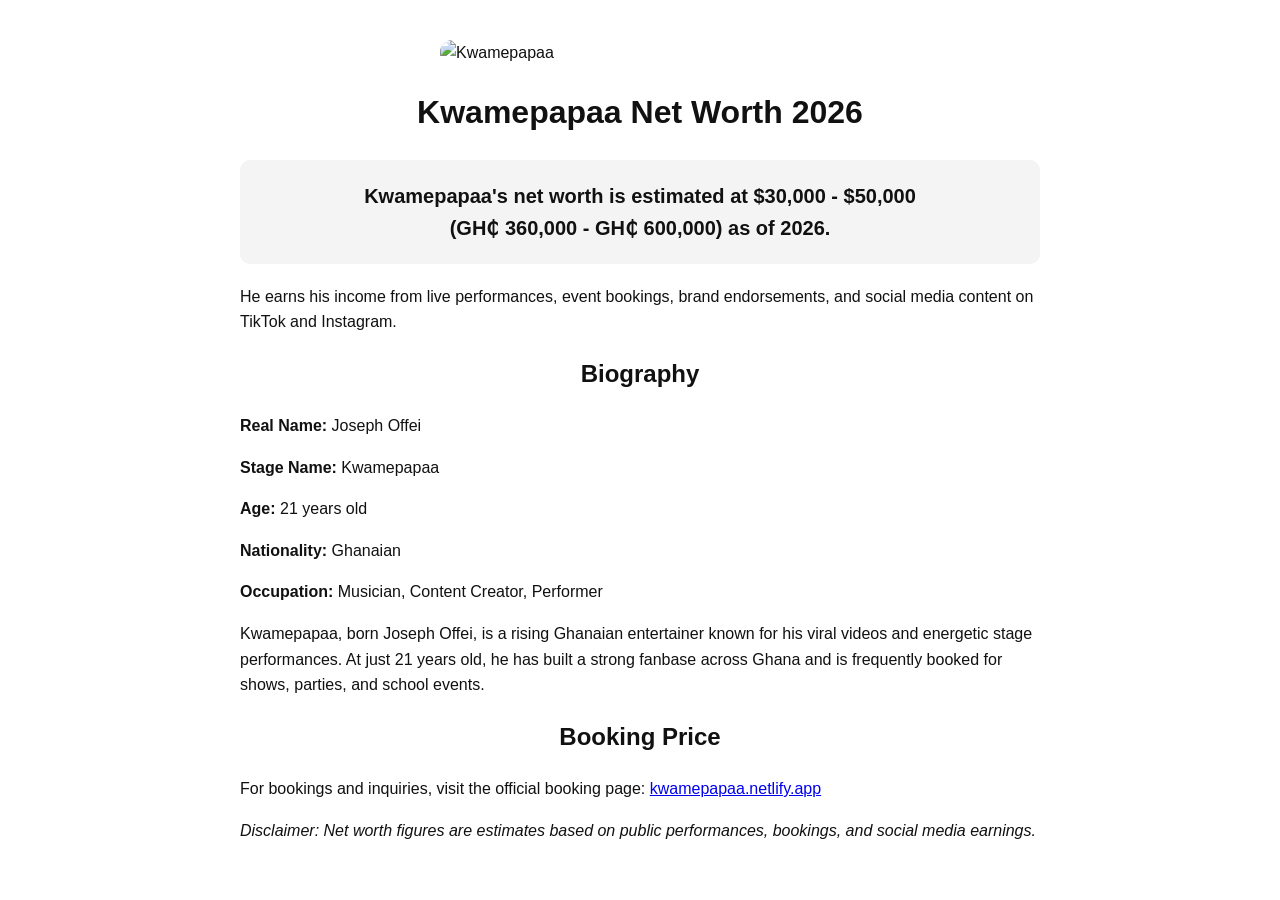
==== net-worth.html @ 8ea6fed2 "Create net-worth.html" ====
<!DOCTYPE html>
<html lang="en">
<head>
<meta charset="UTF-8">
<meta name="viewport" content="width=device-width, initial-scale=1.0">
<title>Kwamepapaa Net Worth 2026: Biography, Age, Real Name & Booking Price</title>
<meta name="description" content="Kwamepapaa (Joseph Offei) net worth is estimated at $30,000 - $50,000 as of 2026. See his biography, age, real name, and booking price.">

<script type="application/ld+json">
{
  "@context": "https://schema.org",
  "@type": "Person",
  "name": "Kwamepapaa",
  "alternateName": "Joseph Offei",
  "image": "https://kwamepapaa.netlify.app/kwamepapaa.jpg",
  "jobTitle": "Musician and Content Creator",
  "nationality": "Ghanaian",
  "url": "https://kwamepapaa.netlify.app/",
  "sameAs": [
    "https://www.instagram.com/kwamepapaa",
    "https://www.tiktok.com/@kwamepapaa"
  ]
}
</script>

<style>
  body { font-family: Arial, sans-serif; max-width: 800px; margin: 0 auto; padding: 20px; line-height: 1.6; color: #111; }
  img.profile { width: 100%; max-width: 400px; border-radius: 12px; display: block; margin: 20px auto; }
  h1, h2 { text-align: center; }
  .networth-box { background: #f4f4f4; padding: 20px; border-radius: 10px; text-align: center; font-size: 20px; font-weight: bold; margin: 20px 0; }
</style>
</head>
<body>

<img src="kwamepapaa1.jpg" alt="Kwamepapaa" class="profile">

<h1>Kwamepapaa Net Worth 2026</h1>

<div class="networth-box">
Kwamepapaa's net worth is estimated at $30,000 - $50,000<br>
(GH₵ 360,000 - GH₵ 600,000) as of 2026.
</div>

<p>He earns his income from live performances, event bookings, brand endorsements, and social media content on TikTok and Instagram.</p>

<h2>Biography</h2>
<p><strong>Real Name:</strong> Joseph Offei</p>
<p><strong>Stage Name:</strong> Kwamepapaa</p>
<p><strong>Age:</strong> 21 years old</p>
<p><strong>Nationality:</strong> Ghanaian</p>
<p><strong>Occupation:</strong> Musician, Content Creator, Performer</p>

<p>Kwamepapaa, born Joseph Offei, is a rising Ghanaian entertainer known for his viral videos and energetic stage performances. At just 21 years old, he has built a strong fanbase across Ghana and is frequently booked for shows, parties, and school events.</p>

<h2>Booking Price</h2>
<p>For bookings and inquiries, visit the official booking page: <a href="https://kwamepapaa.netlify.app/">kwamepapaa.netlify.app</a></p>

<p><em>Disclaimer: Net worth figures are estimates based on public performances, bookings, and social media earnings.</em></p>

</body>
</html>
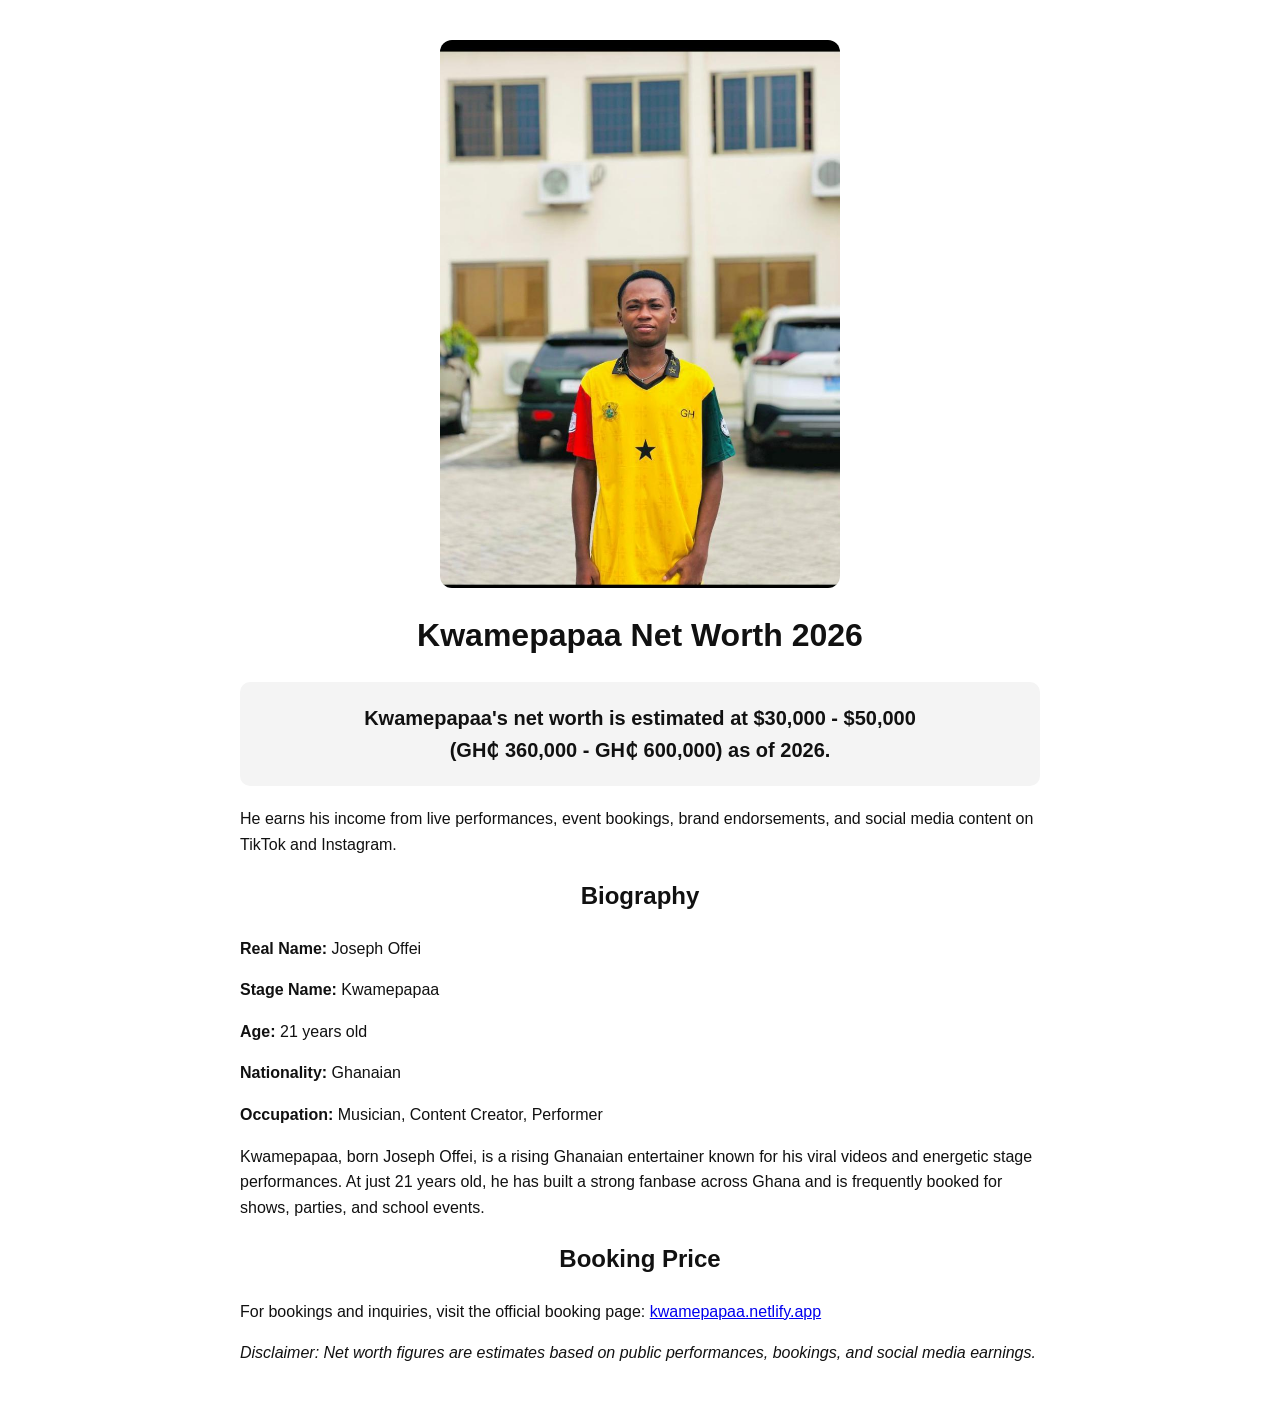
==== commit 4766c5c8: "Update net-worth.html" ====
--- a/net-worth.html
+++ b/net-worth.html
@@ -18,7 +18,11 @@
   "url": "https://kwamepapaa.netlify.app/",
   "sameAs": [
     "https://www.instagram.com/kwamepapaa",
-    "https://www.tiktok.com/@kwamepapaa"
+    "https://www.tiktok.com/@kwamepapaa",
+    "https://www.tiktok.com/@kwamepapaa_backup",
+    "https://youtube.com/@kwamepapaaupdates",
+    "https://youtube.com/@kwame_papaa",
+    "https://www.facebook.com/share/1BzwFcCbhv/?mibextid=wwXIfr"
   ]
 }
 </script>
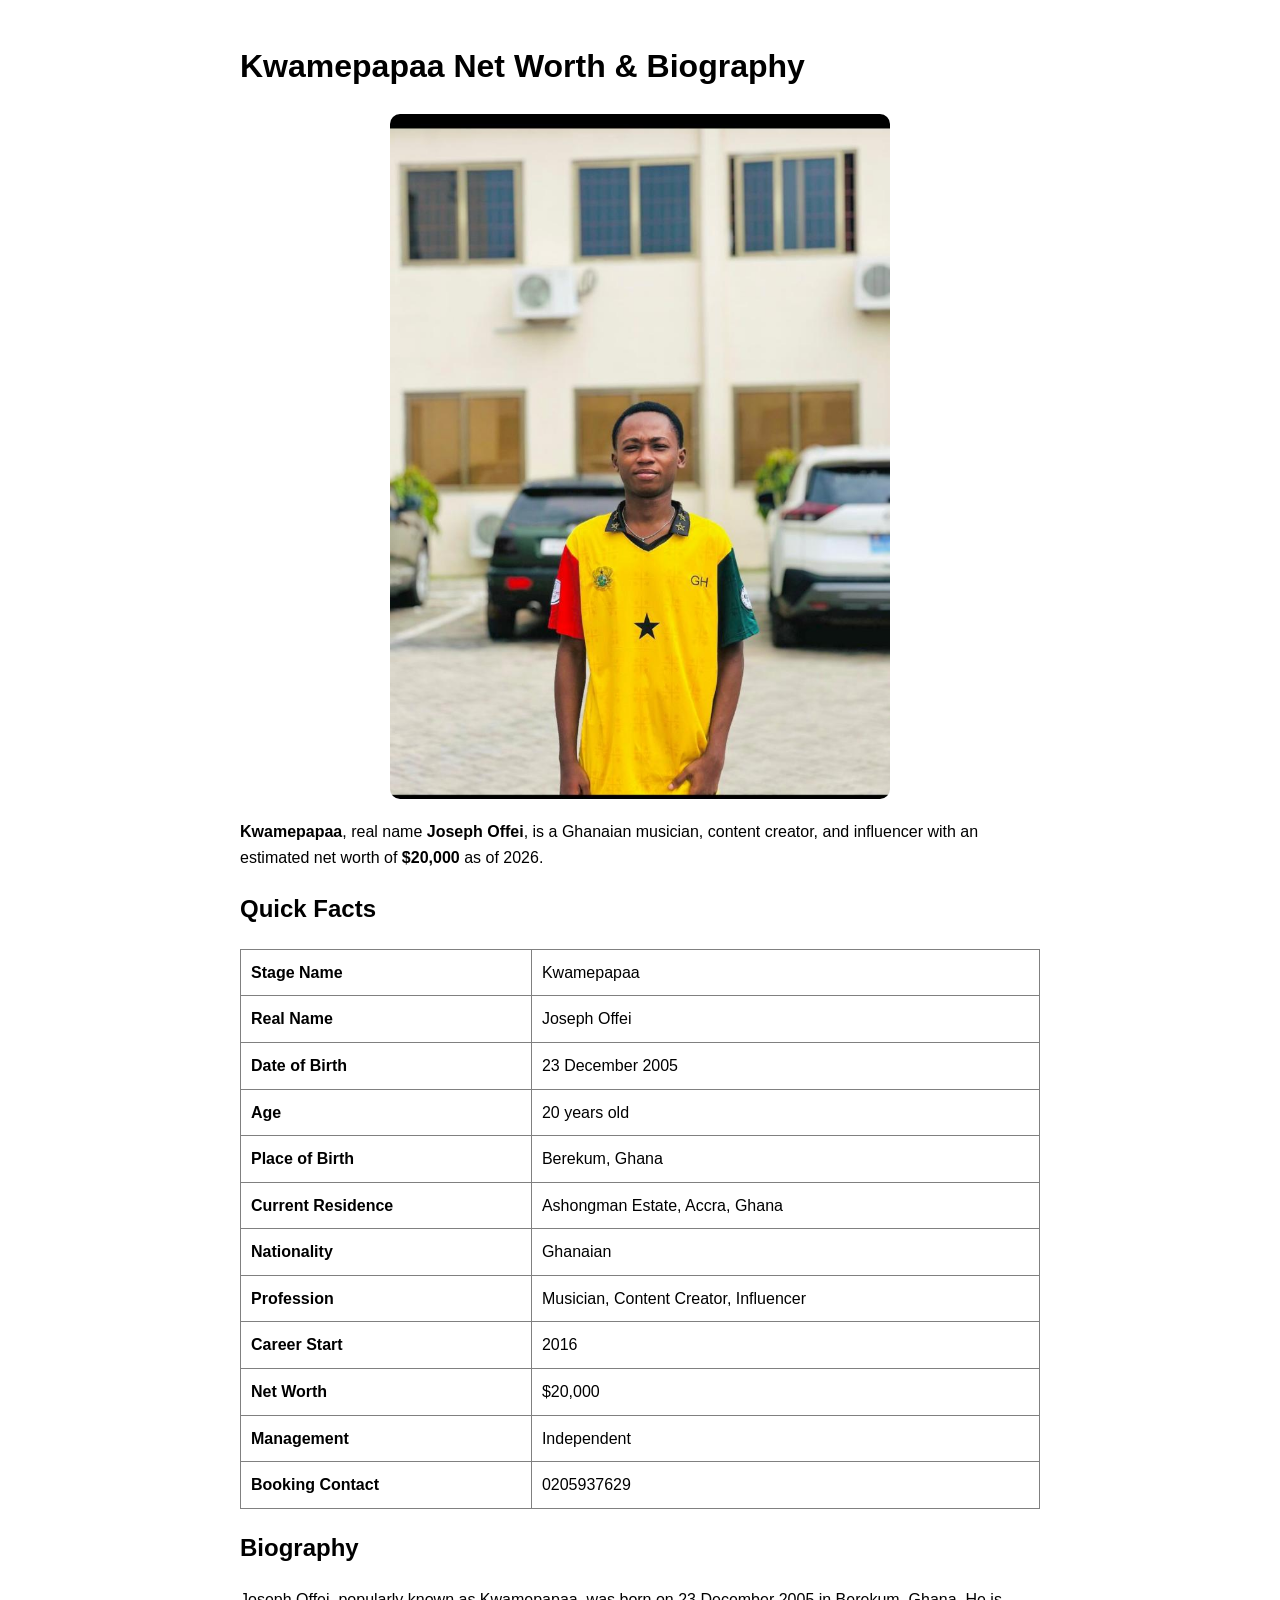
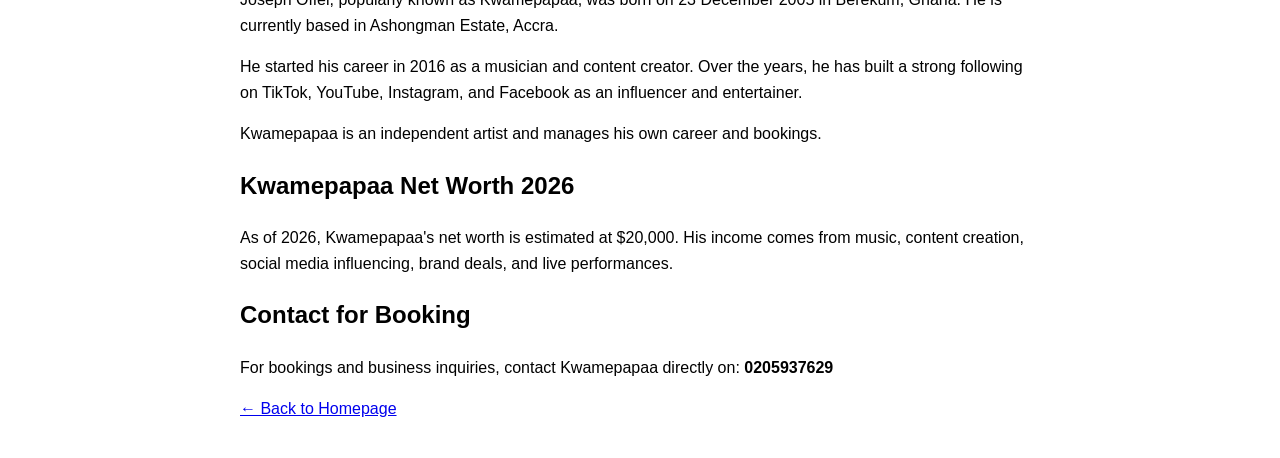
==== commit 609ac79a: "Update net-worth.html" ====
--- a/net-worth.html
+++ b/net-worth.html
@@ -3,63 +3,45 @@
 <head>
 <meta charset="UTF-8">
 <meta name="viewport" content="width=device-width, initial-scale=1.0">
-<title>Kwamepapaa Net Worth 2026: Biography, Age, Real Name & Booking Price</title>
-<meta name="description" content="Kwamepapaa (Joseph Offei) net worth is estimated at $30,000 - $50,000 as of 2026. See his biography, age, real name, and booking price.">
+<title>Kwamepapaa Net Worth & Biography - Joseph Offei</title>
+<meta name="description" content="Kwamepapaa (Joseph Offei) net worth is $20,000 in 2026. Biography, age, date of birth 23 December 2005, born in Berekum, lives in Ashongman Estate Accra, Ghanaian musician, content creator and influencer.">
+</head>
+<body style="font-family: Arial, sans-serif; max-width: 800px; margin: auto; padding: 20px; line-height: 1.6;">
 
-<script type="application/ld+json">
-{
-  "@context": "https://schema.org",
-  "@type": "Person",
-  "name": "Kwamepapaa",
-  "alternateName": "Joseph Offei",
-  "image": "https://kwamepapaa.netlify.app/kwamepapaa.jpg",
-  "jobTitle": "Musician and Content Creator",
-  "nationality": "Ghanaian",
-  "url": "https://kwamepapaa.netlify.app/",
-  "sameAs": [
-    "https://www.instagram.com/kwamepapaa",
-    "https://www.tiktok.com/@kwamepapaa",
-    "https://www.tiktok.com/@kwamepapaa_backup",
-    "https://youtube.com/@kwamepapaaupdates",
-    "https://youtube.com/@kwame_papaa",
-    "https://www.facebook.com/share/1BzwFcCbhv/?mibextid=wwXIfr"
-  ]
-}
-</script>
+<h1>Kwamepapaa Net Worth & Biography</h1>
 
-<style>
-  body { font-family: Arial, sans-serif; max-width: 800px; margin: 0 auto; padding: 20px; line-height: 1.6; color: #111; }
-  img.profile { width: 100%; max-width: 400px; border-radius: 12px; display: block; margin: 20px auto; }
-  h1, h2 { text-align: center; }
-  .networth-box { background: #f4f4f4; padding: 20px; border-radius: 10px; text-align: center; font-size: 20px; font-weight: bold; margin: 20px 0; }
-</style>
-</head>
-<body>
+<img src="kwamepapaa1.jpg" alt="Kwamepapaa - Joseph Offei Ghanaian Musician" style="width:100%; max-width:500px; border-radius:10px; display:block; margin:20px auto;">
 
-<img src="kwamepapaa1.jpg" alt="Kwamepapaa" class="profile">
+<p><strong>Kwamepapaa</strong>, real name <strong>Joseph Offei</strong>, is a Ghanaian musician, content creator, and influencer with an estimated net worth of <strong>$20,000</strong> as of 2026.</p>
 
-<h1>Kwamepapaa Net Worth 2026</h1>
-
-<div class="networth-box">
-Kwamepapaa's net worth is estimated at $30,000 - $50,000<br>
-(GH₵ 360,000 - GH₵ 600,000) as of 2026.
-</div>
-
-<p>He earns his income from live performances, event bookings, brand endorsements, and social media content on TikTok and Instagram.</p>
+<h2>Quick Facts</h2>
+<table border="1" cellpadding="10" cellspacing="0" style="border-collapse: collapse; width: 100%;">
+<tr><td><strong>Stage Name</strong></td><td>Kwamepapaa</td></tr>
+<tr><td><strong>Real Name</strong></td><td>Joseph Offei</td></tr>
+<tr><td><strong>Date of Birth</strong></td><td>23 December 2005</td></tr>
+<tr><td><strong>Age</strong></td><td>20 years old</td></tr>
+<tr><td><strong>Place of Birth</strong></td><td>Berekum, Ghana</td></tr>
+<tr><td><strong>Current Residence</strong></td><td>Ashongman Estate, Accra, Ghana</td></tr>
+<tr><td><strong>Nationality</strong></td><td>Ghanaian</td></tr>
+<tr><td><strong>Profession</strong></td><td>Musician, Content Creator, Influencer</td></tr>
+<tr><td><strong>Career Start</strong></td><td>2016</td></tr>
+<tr><td><strong>Net Worth</strong></td><td>$20,000</td></tr>
+<tr><td><strong>Management</strong></td><td>Independent</td></tr>
+<tr><td><strong>Booking Contact</strong></td><td>0205937629</td></tr>
+</table>
 
 <h2>Biography</h2>
-<p><strong>Real Name:</strong> Joseph Offei</p>
-<p><strong>Stage Name:</strong> Kwamepapaa</p>
-<p><strong>Age:</strong> 21 years old</p>
-<p><strong>Nationality:</strong> Ghanaian</p>
-<p><strong>Occupation:</strong> Musician, Content Creator, Performer</p>
+<p>Joseph Offei, popularly known as Kwamepapaa, was born on 23 December 2005 in Berekum, Ghana. He is currently based in Ashongman Estate, Accra.</p>
+<p>He started his career in 2016 as a musician and content creator. Over the years, he has built a strong following on TikTok, YouTube, Instagram, and Facebook as an influencer and entertainer.</p>
+<p>Kwamepapaa is an independent artist and manages his own career and bookings.</p>
 
-<p>Kwamepapaa, born Joseph Offei, is a rising Ghanaian entertainer known for his viral videos and energetic stage performances. At just 21 years old, he has built a strong fanbase across Ghana and is frequently booked for shows, parties, and school events.</p>
+<h2>Kwamepapaa Net Worth 2026</h2>
+<p>As of 2026, Kwamepapaa's net worth is estimated at $20,000. His income comes from music, content creation, social media influencing, brand deals, and live performances.</p>
 
-<h2>Booking Price</h2>
-<p>For bookings and inquiries, visit the official booking page: <a href="https://kwamepapaa.netlify.app/">kwamepapaa.netlify.app</a></p>
+<h2>Contact for Booking</h2>
+<p>For bookings and business inquiries, contact Kwamepapaa directly on: <strong>0205937629</strong></p>
 
-<p><em>Disclaimer: Net worth figures are estimates based on public performances, bookings, and social media earnings.</em></p>
+<p><a href="/">← Back to Homepage</a></p>
 
 </body>
 </html>
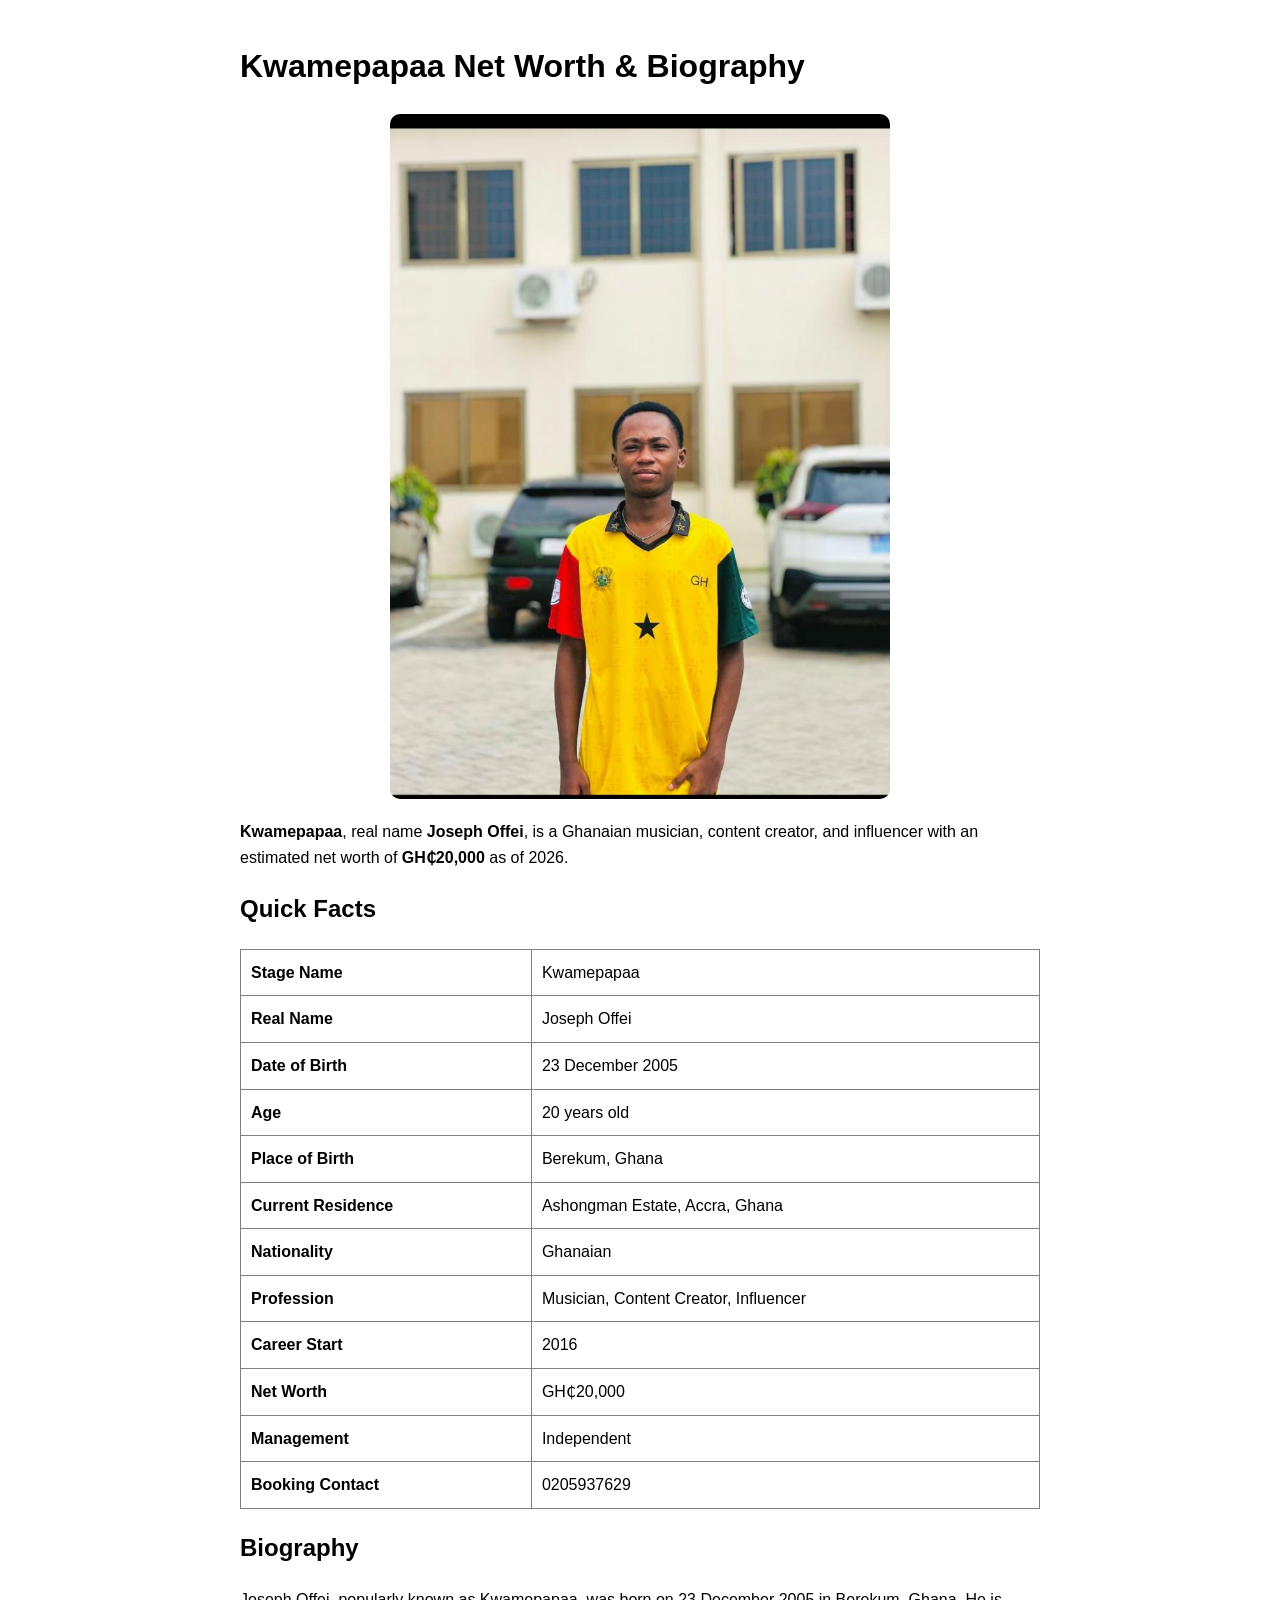
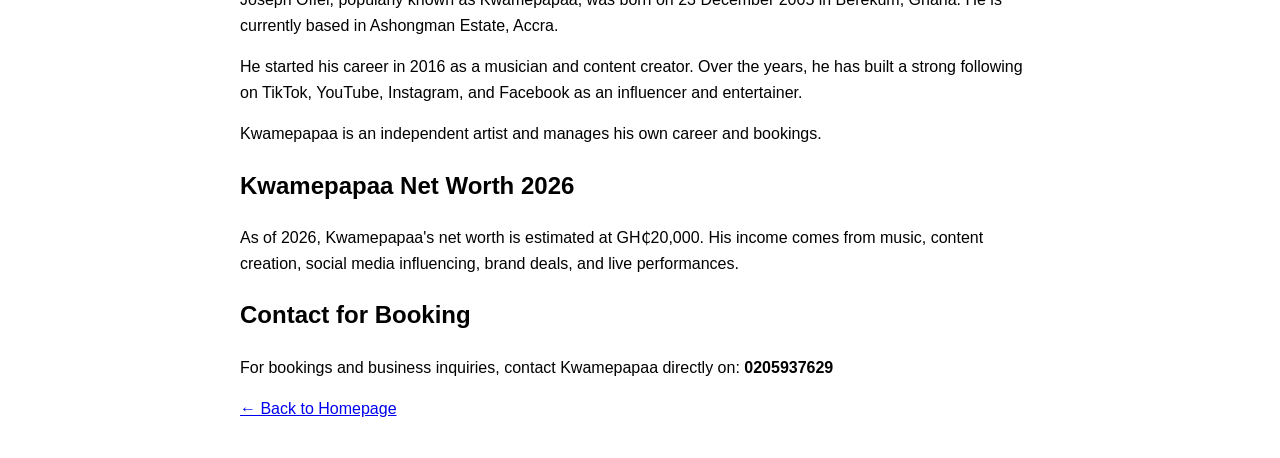
==== commit ac449031: "Update net-worth.html" ====
--- a/net-worth.html
+++ b/net-worth.html
@@ -4,7 +4,7 @@
 <meta charset="UTF-8">
 <meta name="viewport" content="width=device-width, initial-scale=1.0">
 <title>Kwamepapaa Net Worth & Biography - Joseph Offei</title>
-<meta name="description" content="Kwamepapaa (Joseph Offei) net worth is $20,000 in 2026. Biography, age, date of birth 23 December 2005, born in Berekum, lives in Ashongman Estate Accra, Ghanaian musician, content creator and influencer.">
+<meta name="description" content="Kwamepapaa (Joseph Offei) net worth is GH₵20,000 in 2026. Biography, age, date of birth 23 December 2005, born in Berekum, lives in Ashongman Estate Accra, Ghanaian musician, content creator and influencer.">
 </head>
 <body style="font-family: Arial, sans-serif; max-width: 800px; margin: auto; padding: 20px; line-height: 1.6;">
 
@@ -12,7 +12,7 @@
 
 <img src="kwamepapaa1.jpg" alt="Kwamepapaa - Joseph Offei Ghanaian Musician" style="width:100%; max-width:500px; border-radius:10px; display:block; margin:20px auto;">
 
-<p><strong>Kwamepapaa</strong>, real name <strong>Joseph Offei</strong>, is a Ghanaian musician, content creator, and influencer with an estimated net worth of <strong>$20,000</strong> as of 2026.</p>
+<p><strong>Kwamepapaa</strong>, real name <strong>Joseph Offei</strong>, is a Ghanaian musician, content creator, and influencer with an estimated net worth of <strong>GH₵20,000</strong> as of 2026.</p>
 
 <h2>Quick Facts</h2>
 <table border="1" cellpadding="10" cellspacing="0" style="border-collapse: collapse; width: 100%;">
@@ -25,7 +25,7 @@
 <tr><td><strong>Nationality</strong></td><td>Ghanaian</td></tr>
 <tr><td><strong>Profession</strong></td><td>Musician, Content Creator, Influencer</td></tr>
 <tr><td><strong>Career Start</strong></td><td>2016</td></tr>
-<tr><td><strong>Net Worth</strong></td><td>$20,000</td></tr>
+<tr><td><strong>Net Worth</strong></td><td>GH₵20,000</td></tr>
 <tr><td><strong>Management</strong></td><td>Independent</td></tr>
 <tr><td><strong>Booking Contact</strong></td><td>0205937629</td></tr>
 </table>
@@ -36,7 +36,7 @@
 <p>Kwamepapaa is an independent artist and manages his own career and bookings.</p>
 
 <h2>Kwamepapaa Net Worth 2026</h2>
-<p>As of 2026, Kwamepapaa's net worth is estimated at $20,000. His income comes from music, content creation, social media influencing, brand deals, and live performances.</p>
+<p>As of 2026, Kwamepapaa's net worth is estimated at GH₵20,000. His income comes from music, content creation, social media influencing, brand deals, and live performances.</p>
 
 <h2>Contact for Booking</h2>
 <p>For bookings and business inquiries, contact Kwamepapaa directly on: <strong>0205937629</strong></p>
